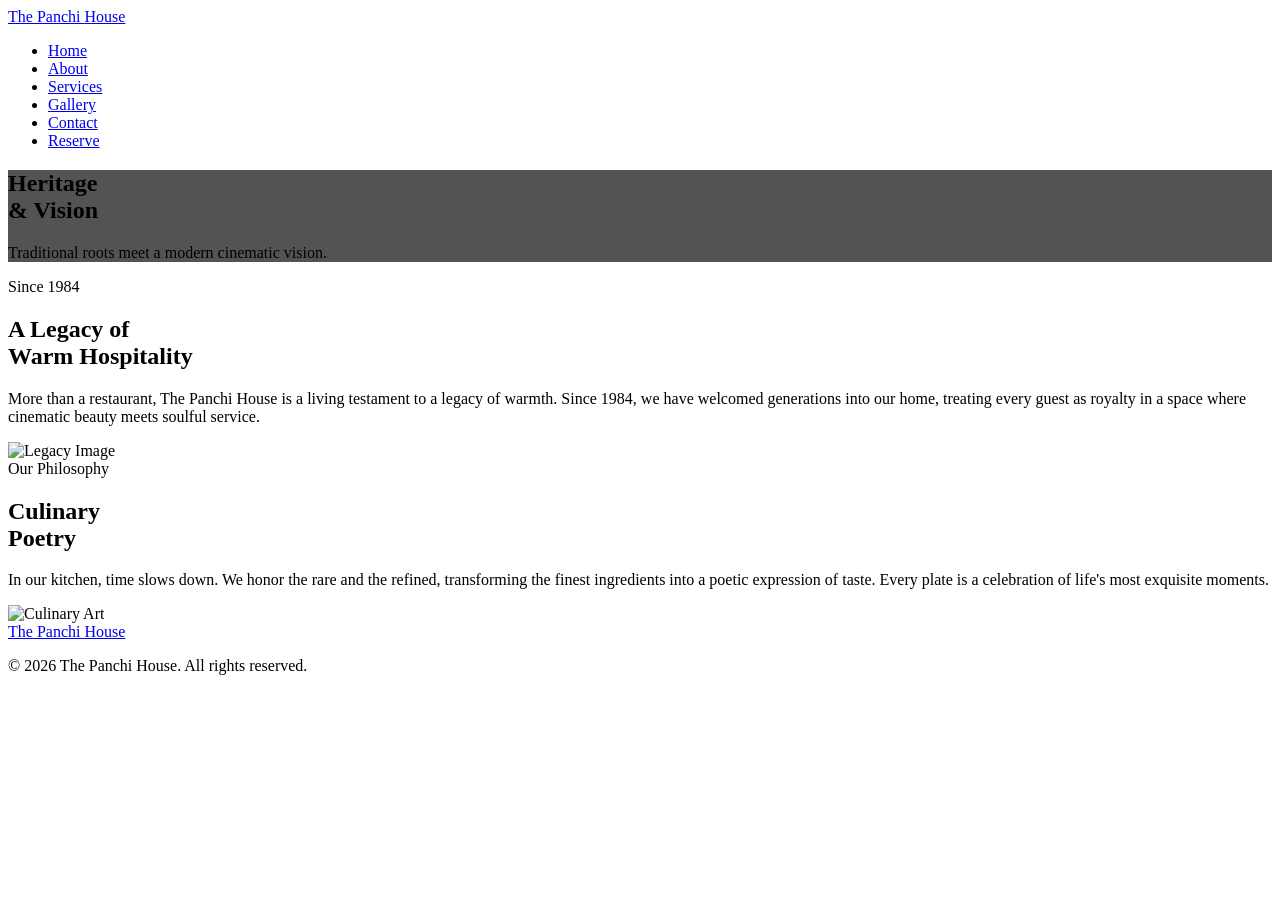
==== about.html @ 53bc6aa8 "Add files via upload" ====
<!DOCTYPE html>
<html lang="en">

<head>
    <meta charset="UTF-8">
    <meta name="viewport" content="width=device-width, initial-scale=1.0">
    <title>About Us | The Panchi House</title>
    <!-- Google Fonts -->
    <link rel="preconnect" href="https://fonts.googleapis.com">
    <link rel="preconnect" href="https://fonts.gstatic.com" crossorigin>
    <link
        href="https://fonts.googleapis.com/css2?family=Montserrat:wght@300;400;600;700&family=Playfair+Display:ital,wght@0,400;0,700;1,400&display=swap"
        rel="stylesheet">
    <!-- AOS Animation Library -->
    <link href="https://unpkg.com/aos@2.3.1/dist/aos.css" rel="stylesheet">
    <!-- Main Style -->
    <link rel="stylesheet" href="css/style.css">
    <meta name="description"
        content="The Panchi House – Luxury dining restaurant in Moula Ali, Secunderabad. Experience royal ambience, premium food, and unforgettable celebrations.">

    <meta name="keywords"
        content="Restaurant in Moula Ali, Fine Dining Secunderabad, Family Restaurant Hyderabad, Luxury Dining Telangana">

    <meta name="viewport" content="width=device-width, initial-scale=1.0">
</head>

<body>

    <!-- Header / Navigation -->
    <nav class="navbar scrolled"> <!-- Scrolled state by default on internal pages -->
        <div class="container nav-content">
            <div class="logo">
                <a href="index.html">The Panchi <span>House</span></a>
            </div>
            <ul class="nav-links">
                <li><a href="index.html">Home</a></li>
                <li><a href="about.html" class="active">About</a></li>
                <li><a href="services.html">Services</a></li>
                <li><a href="gallery.html">Gallery</a></li>
                <li><a href="contact.html">Contact</a></li>
                <li><a href="contact.html#reserve" class="btn-primary nav-btn">Reserve</a></li>
            </ul>
        </div>
    </nav>

    <!-- Page Header -->
    <section class="page-header"
        style="background: linear-gradient(rgba(10,10,10,0.7), rgba(10,10,10,0.7)), url('https://images.unsplash.com/photo-1517248135467-4c7edcad34c4?auto=format&fit=crop&w=1500&q=80') center/cover;">
        <div class="container" data-aos="fade-up">
            <h1 class="luxury-heading">Heritage <br>& <span>Vision</span></h1>
            <p>Traditional roots meet a modern cinematic vision.</p>
        </div>
    </section>

    <!-- Story Content -->
    <section class="story">
        <div class="container">
            <div class="story-block" data-aos="fade-up">
                <div class="story-text">
                    <span class="sub-heading">Since 1984</span>
                    <h2 class="luxury-heading">A Legacy of <br>Warm Hospitality</h2>
                    <p>More than a restaurant, The Panchi House is a living testament to a legacy of warmth. Since 1984,
                        we have welcomed generations into our home, treating every guest as royalty in a space where
                        cinematic beauty meets soulful service.
                    </p>
                </div>
                <div class="story-img">
                    <img src="https://images.unsplash.com/photo-1600565193348-f74bd3c7ccdf?auto=format&fit=crop&w=800&q=80"
                        alt="Legacy Image">
                </div>
            </div>

            <div class="story-block reverse" data-aos="fade-up">
                <div class="story-text">
                    <span class="sub-heading">Our Philosophy</span>
                    <h2 class="luxury-heading">Culinary <br>Poetry</h2>
                    <p>In our kitchen, time slows down. We honor the rare and the refined, transforming the finest
                        ingredients into a poetic expression of taste. Every plate is a celebration of life's most
                        exquisite moments.</p>
                </div>
                <div class="story-img">
                    <img src="https://images.unsplash.com/photo-1574484284002-952d92456975?auto=format&fit=crop&w=800&q=80"
                        alt="Culinary Art">
                </div>
            </div>
        </div>
    </section>

    <!-- Footer -->
    <footer class="footer">
        <div class="container footer-content">
            <div class="footer-logo">
                <a href="index.html">The Panchi <span>House</span></a>
            </div>
            <p>&copy; 2026 The Panchi House. All rights reserved.</p>
        </div>
    </footer>

    <!-- JS Scripts -->
    <script src="https://unpkg.com/aos@2.3.1/dist/aos.js"></script>
    <script src="js/script.js"></script>
    <script>
        AOS.init();
    </script>
</body>

</html>
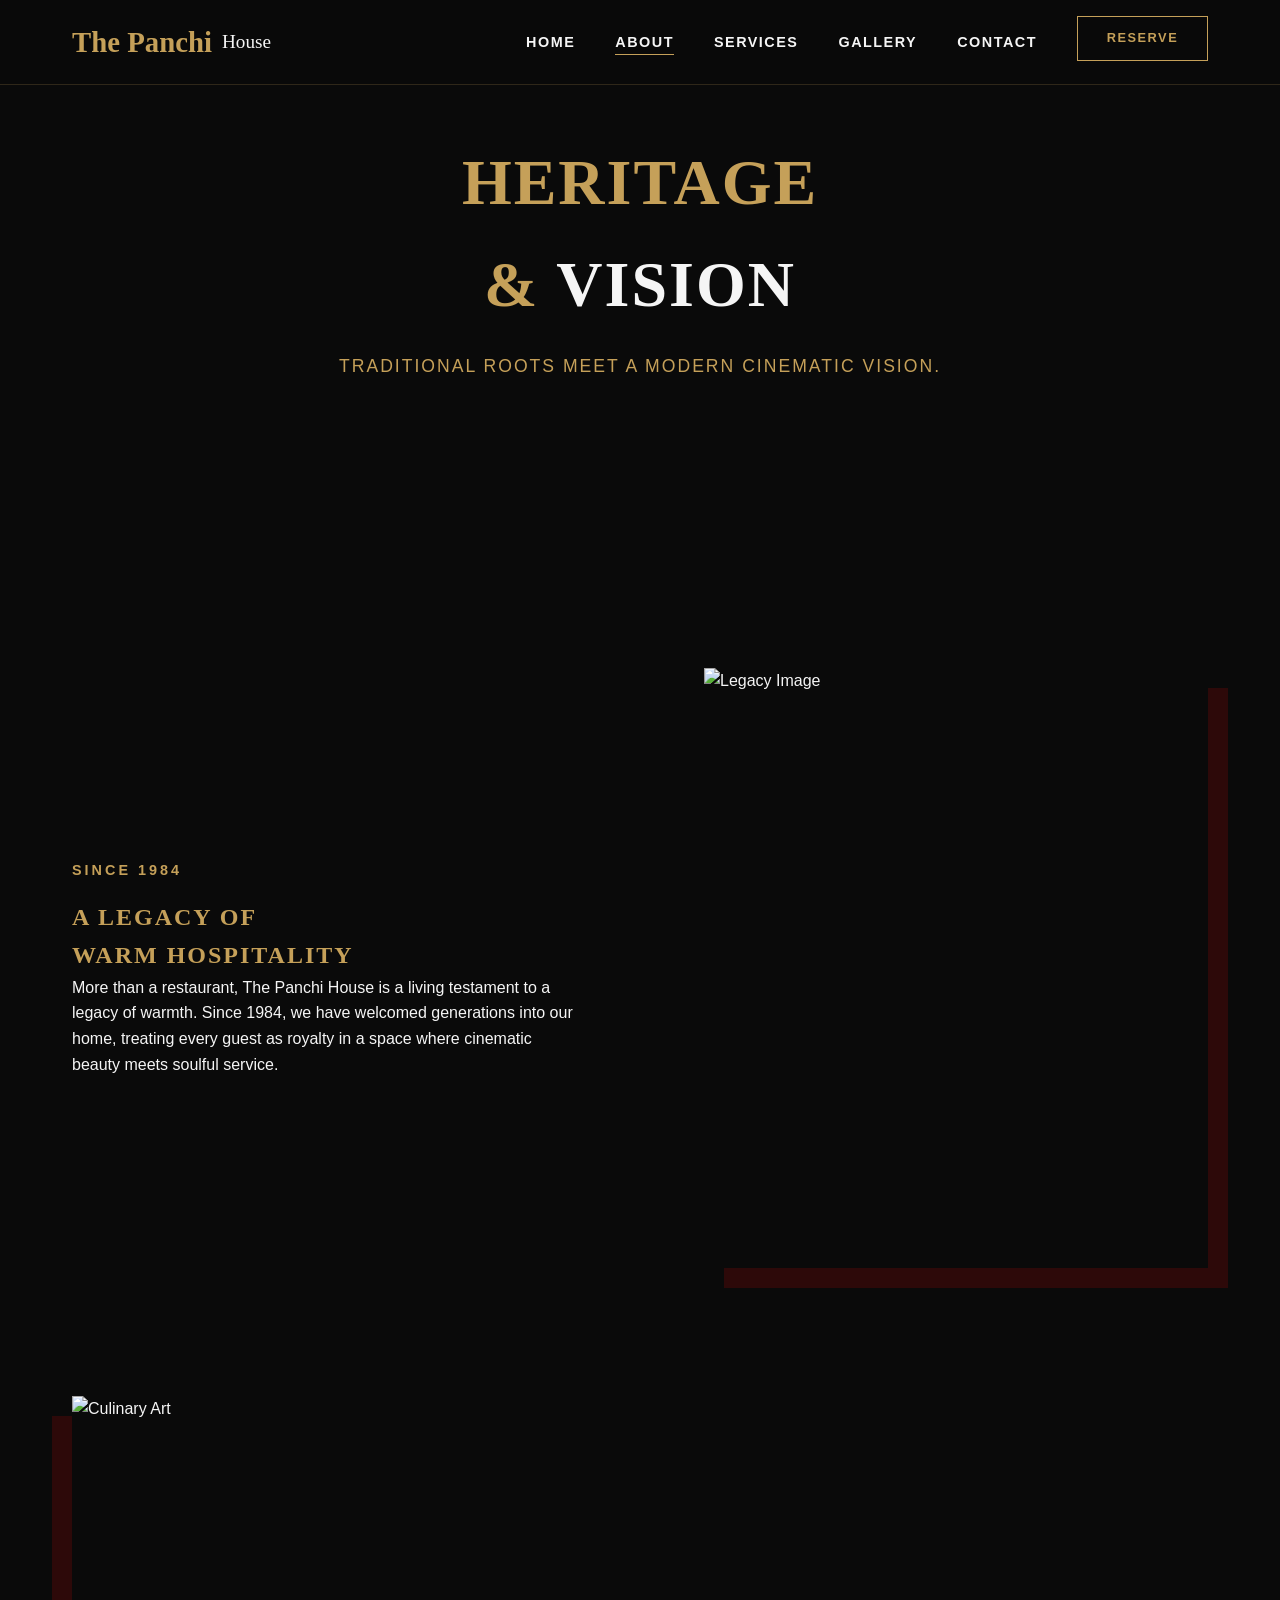
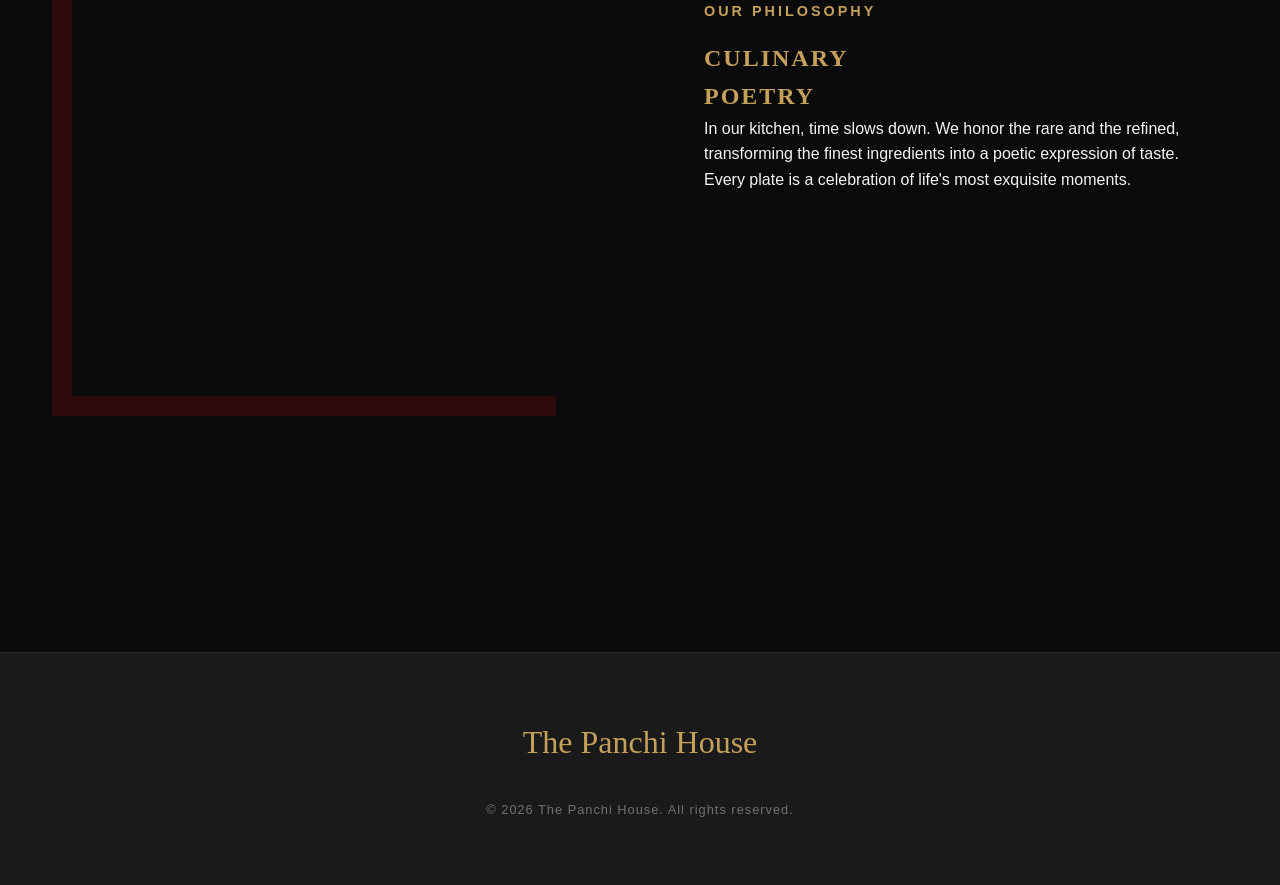
==== commit cb7b8483: "Update about.html" ====
--- a/about.html
+++ b/about.html
@@ -14,7 +14,7 @@
     <!-- AOS Animation Library -->
     <link href="https://unpkg.com/aos@2.3.1/dist/aos.css" rel="stylesheet">
     <!-- Main Style -->
-    <link rel="stylesheet" href="css/style.css">
+    <link rel="stylesheet" href="style.css">
     <meta name="description"
         content="The Panchi House – Luxury dining restaurant in Moula Ali, Secunderabad. Experience royal ambience, premium food, and unforgettable celebrations.">
 
@@ -104,4 +104,5 @@
     </script>
 </body>
 
-</html>+
+</html>
--- a/style.css
+++ b/style.css
@@ -0,0 +1,933 @@
+:root {
+    /* Primary Colors */
+    --primary-maroon: #2D0909;
+    --primary-gold: #C5A059;
+    --primary-gold-dim: #A88647;
+    --accent-gold: #E6C280;
+    --matte-black: #0A0A0A;
+    --soft-white: #F5F5F5;
+    --dark-grey: #1A1A1A;
+
+    /* Typography */
+    --font-heading: 'Playfair Display', serif;
+    --font-body: 'Montserrat', sans-serif;
+
+    /* Spacing & Transitions */
+    --spacing-xs: 0.5rem;
+    --spacing-sm: 1rem;
+    --spacing-md: 2rem;
+    --spacing-lg: 4rem;
+    --spacing-xl: 8rem;
+    --transition-smooth: all 0.4s cubic-bezier(0.4, 0, 0.2, 1);
+}
+
+* {
+    margin: 0;
+    padding: 0;
+    box-sizing: border-box;
+}
+
+html {
+    scroll-behavior: smooth;
+}
+
+body {
+    background-color: var(--matte-black);
+    color: var(--soft-white);
+    font-family: var(--font-body);
+    line-height: 1.6;
+    overflow-x: hidden;
+}
+
+h1,
+h2,
+h3,
+h4,
+.luxury-heading {
+    font-family: var(--font-heading);
+    color: var(--primary-gold);
+    text-transform: uppercase;
+    letter-spacing: 2px;
+}
+
+a {
+    text-decoration: none;
+    color: inherit;
+    transition: var(--transition-smooth);
+}
+
+ul {
+    list-style: none;
+}
+
+img {
+    max-width: 100%;
+    display: block;
+}
+
+.container {
+    max-width: 1200px;
+    margin: 0 auto;
+    padding: 0 var(--spacing-md);
+}
+
+/* Luxury Button System */
+.btn-primary {
+    display: inline-block;
+    padding: 1rem 2.5rem;
+    border: 1px solid var(--primary-gold);
+    color: var(--primary-gold);
+    text-transform: uppercase;
+    font-weight: 600;
+    letter-spacing: 2px;
+    position: relative;
+    overflow: hidden;
+    z-index: 1;
+    background: transparent;
+}
+
+.btn-primary::before {
+    content: '';
+    position: absolute;
+    top: 0;
+    left: -100%;
+    width: 100%;
+    height: 100%;
+    background: var(--primary-gold);
+    transition: var(--transition-smooth);
+    z-index: -1;
+}
+
+.btn-primary:hover::before {
+    left: 0;
+}
+
+.btn-primary:hover {
+    color: var(--primary-maroon);
+}
+
+/* Navigation Styles */
+.navbar {
+    position: fixed;
+    top: 0;
+    left: 0;
+    width: 100%;
+    z-index: 1000;
+    padding: 1.5rem 0;
+    transition: var(--transition-smooth);
+    background: transparent;
+}
+
+.navbar.scrolled {
+    padding: 1rem 0;
+    background: rgba(10, 10, 10, 0.95);
+    border-bottom: 1px solid rgba(197, 160, 89, 0.2);
+    backdrop-filter: blur(10px);
+}
+
+.nav-content {
+    display: flex;
+    justify-content: space-between;
+    align-items: center;
+}
+
+.logo a {
+    font-family: var(--font-heading);
+    font-size: 1.8rem;
+    font-weight: 700;
+    color: var(--primary-gold);
+    display: flex;
+    align-items: center;
+}
+
+.logo span {
+    color: var(--soft-white);
+    margin-left: 10px;
+    font-weight: 400;
+    font-size: 1.2rem;
+}
+
+.nav-links {
+    display: flex;
+    gap: 2.5rem;
+    align-items: center;
+}
+
+.nav-links li a {
+    font-size: 0.9rem;
+    font-weight: 600;
+    text-transform: uppercase;
+    letter-spacing: 1.5px;
+    position: relative;
+}
+
+.nav-links li a::after {
+    content: '';
+    position: absolute;
+    bottom: -5px;
+    left: 0;
+    width: 0;
+    height: 1px;
+    background: var(--primary-gold);
+    transition: var(--transition-smooth);
+}
+
+.nav-links li a:hover::after,
+.nav-links li a.active::after {
+    width: 100%;
+}
+
+.nav-btn {
+    padding: 0.7rem 1.8rem !important;
+    font-size: 0.8rem !important;
+}
+
+/* Hero Section Styles */
+.hero {
+    height: 100vh;
+    display: flex;
+    align-items: center;
+    justify-content: center;
+    text-align: center;
+    position: relative;
+    overflow: hidden;
+}
+
+.hero-video {
+    position: absolute;
+    top: 0;
+    left: 0;
+    width: 100%;
+    height: 100%;
+    z-index: -1;
+}
+
+.hero-video video {
+    width: 100%;
+    height: 100%;
+    object-fit: cover;
+}
+
+.overlay {
+    position: absolute;
+    top: 0;
+    left: 0;
+    width: 100%;
+    height: 100%;
+    background: linear-gradient(to bottom, rgba(10, 10, 10, 0.6), rgba(10, 10, 10, 0.8));
+}
+
+.hero-content h1 {
+    font-size: clamp(3rem, 10vw, 6rem);
+    margin-bottom: 1.5rem;
+    line-height: 1.1;
+}
+
+.hero-content h1 span {
+    color: var(--soft-white);
+}
+
+.hero-content p {
+    font-size: 1.2rem;
+    max-width: 600px;
+    margin: 0 auto 2.5rem;
+    color: rgba(245, 245, 245, 0.8);
+    font-weight: 300;
+}
+
+.hero-btns {
+    display: flex;
+    gap: 1.5rem;
+    justify-content: center;
+}
+
+.btn-secondary {
+    display: inline-block;
+    padding: 1rem 2.5rem;
+    border: 1px solid var(--soft-white);
+    color: var(--soft-white);
+    text-transform: uppercase;
+    font-weight: 600;
+    letter-spacing: 2px;
+}
+
+.btn-secondary:hover {
+    background: var(--soft-white);
+    color: var(--matte-black);
+}
+
+/* Scroll Indicator */
+.scroll-indicator {
+    position: absolute;
+    bottom: 30px;
+    left: 50%;
+    transform: translateX(-50%);
+    display: flex;
+    flex-direction: column;
+    align-items: center;
+    gap: 10px;
+    color: var(--primary-gold);
+    font-size: 0.7rem;
+    text-transform: uppercase;
+    letter-spacing: 2px;
+}
+
+.mouse {
+    width: 25px;
+    height: 40px;
+    border: 2px solid var(--primary-gold);
+    border-radius: 20px;
+    position: relative;
+}
+
+.mouse::before {
+    content: '';
+    position: absolute;
+    top: 8px;
+    left: 50%;
+    transform: translateX(-50%);
+    width: 4px;
+    height: 8px;
+    background: var(--primary-gold);
+    border-radius: 2px;
+    animation: scroll 2s infinite;
+}
+
+@keyframes scroll {
+    0% {
+        opacity: 1;
+        transform: translateX(-50%) translateY(0);
+    }
+
+    100% {
+        opacity: 0;
+        transform: translateX(-50%) translateY(15px);
+    }
+}
+
+/* Global Section Utilities */
+section {
+    padding: var(--spacing-xl) 0;
+}
+
+.sub-heading {
+    display: block;
+    color: var(--primary-gold);
+    text-transform: uppercase;
+    font-size: 0.9rem;
+    letter-spacing: 3px;
+    margin-bottom: 1rem;
+    font-weight: 600;
+}
+
+.section-header {
+    text-align: center;
+    margin-bottom: var(--spacing-lg);
+}
+
+.luxury-heading span {
+    color: var(--soft-white);
+}
+
+/* Section Grid Layouts */
+.section-grid {
+    display: grid;
+    grid-template-columns: 1fr 1fr;
+    gap: var(--spacing-xl);
+    align-items: center;
+}
+
+.image-box {
+    position: relative;
+}
+
+.image-box img {
+    width: 100%;
+    height: 500px;
+    object-fit: cover;
+    filter: brightness(0.8);
+}
+
+.img-accent {
+    position: absolute;
+    top: 20px;
+    left: -20px;
+    width: 100%;
+    height: 100%;
+    border: 1px solid var(--primary-gold);
+    z-index: -1;
+}
+
+.text-box p {
+    margin-bottom: 2rem;
+    color: rgba(245, 245, 245, 0.7);
+}
+
+.btn-text {
+    color: var(--primary-gold);
+    font-weight: 600;
+    text-transform: uppercase;
+    letter-spacing: 1px;
+    display: flex;
+    align-items: center;
+    gap: 10px;
+}
+
+.btn-text:hover {
+    gap: 15px;
+}
+
+/* Dishes Grid */
+.dishes-grid {
+    display: grid;
+    grid-template-columns: repeat(3, 1fr);
+    gap: var(--spacing-md);
+}
+
+.dish-card {
+    background: var(--dark-grey);
+    border: 1px solid rgba(197, 160, 89, 0.1);
+    transition: var(--transition-smooth);
+    overflow: hidden;
+}
+
+.dish-card:hover {
+    transform: translateY(-10px);
+    border-color: var(--primary-gold);
+}
+
+.dish-img img {
+    width: 100%;
+    height: 300px;
+    object-fit: cover;
+    transition: var(--transition-smooth);
+}
+
+.dish-card:hover .dish-img img {
+    transform: scale(1.05);
+}
+
+.dish-info {
+    padding: 2rem;
+    text-align: center;
+}
+
+.dish-info h3 {
+    font-family: var(--font-heading);
+    color: var(--soft-white);
+    margin-bottom: 0.5rem;
+    font-size: 1.4rem;
+}
+
+.dish-info p {
+    font-size: 0.9rem;
+    color: rgba(245, 245, 245, 0.6);
+    margin-bottom: 1.5rem;
+}
+
+.dish-info .price {
+    font-family: var(--font-heading);
+    color: var(--primary-gold);
+    font-size: 1.2rem;
+    font-weight: 700;
+}
+
+/* Testimonials */
+.testimonials {
+    background: linear-gradient(rgba(10, 10, 10, 0.9), rgba(10, 10, 10, 0.9)),
+        url('https://images.unsplash.com/photo-1514362545857-3bc16c4c7d1b?auto=format&fit=crop&w=1500&q=80');
+    background-size: cover;
+    background-attachment: fixed;
+    text-align: center;
+}
+
+.testimonial-slider {
+    max-width: 800px;
+    margin: 0 auto;
+}
+
+.quote-icon {
+    font-size: 5rem;
+    color: var(--primary-gold);
+    font-family: var(--font-heading);
+    line-height: 1;
+    margin-bottom: 1rem;
+}
+
+.slide p {
+    font-size: 1.5rem;
+    font-style: italic;
+    font-family: var(--font-heading);
+    margin-bottom: 2rem;
+    line-height: 1.4;
+}
+
+.slide h4 {
+    color: var(--primary-gold);
+    margin-bottom: 0.2rem;
+}
+
+.slide span {
+    font-size: 0.8rem;
+    text-transform: uppercase;
+    letter-spacing: 2px;
+    color: rgba(245, 245, 245, 0.5);
+}
+
+/* Mobile Responsive Adjustments */
+@media (max-width: 992px) {
+    .section-grid {
+        grid-template-columns: 1fr;
+        gap: var(--spacing-lg);
+    }
+
+    .dishes-grid {
+        grid-template-columns: repeat(2, 1fr);
+    }
+}
+
+@media (max-width: 768px) {
+    .nav-links {
+        display: none;
+    }
+
+    .hero-content h1 {
+        font-size: 3.5rem;
+    }
+
+    .dishes-grid {
+        grid-template-columns: 1fr;
+    }
+}
+
+/* Page Header (Internal Pages) */
+.page-header {
+    height: 60vh;
+    display: flex;
+    align-items: center;
+    justify-content: center;
+    text-align: center;
+    padding-top: 100px;
+}
+
+.page-header h1 {
+    font-size: 4rem;
+    margin-bottom: 1rem;
+}
+
+.page-header p {
+    font-size: 1.1rem;
+    letter-spacing: 2px;
+    text-transform: uppercase;
+    color: var(--primary-gold);
+}
+
+/* About / Story Blocks */
+.story-block {
+    display: flex;
+    align-items: center;
+    gap: var(--spacing-xl);
+    margin-bottom: var(--spacing-xl);
+}
+
+.story-block.reverse {
+    flex-direction: row-reverse;
+}
+
+.story-text {
+    flex: 1;
+}
+
+.story-img {
+    flex: 1;
+}
+
+.story-img img {
+    width: 100%;
+    height: 600px;
+    object-fit: cover;
+    box-shadow: 20px 20px 0px 0px var(--primary-maroon);
+}
+
+.story-block.reverse .story-img img {
+    box-shadow: -20px 20px 0px 0px var(--primary-maroon);
+}
+
+/* Services Page Styles */
+.services-grid {
+    display: grid;
+    grid-template-columns: repeat(2, 1fr);
+    gap: var(--spacing-lg);
+}
+
+.service-card {
+    background: var(--dark-grey);
+    padding: var(--spacing-lg);
+    border: 1px solid rgba(197, 160, 89, 0.1);
+    transition: var(--transition-smooth);
+    text-align: center;
+}
+
+.service-card:hover {
+    border-color: var(--primary-gold);
+    transform: translateY(-5px);
+}
+
+.service-icon {
+    margin-bottom: 2rem;
+}
+
+.service-icon img {
+    width: 60px;
+    margin: 0 auto;
+}
+
+.service-card h3 {
+    margin-bottom: 1rem;
+    font-size: 1.8rem;
+}
+
+.service-card p {
+    color: rgba(245, 245, 245, 0.6);
+    margin-bottom: 2rem;
+}
+
+.service-features {
+    text-align: left;
+    display: inline-block;
+}
+
+.service-features li {
+    font-size: 0.9rem;
+    color: var(--primary-gold);
+    margin-bottom: 0.8rem;
+    display: flex;
+    align-items: center;
+    gap: 10px;
+}
+
+.service-features li::before {
+    content: '◈';
+    font-size: 0.8rem;
+}
+
+/* Gallery Styles */
+.gallery-filters {
+    display: flex;
+    justify-content: center;
+    gap: 1.5rem;
+    margin-bottom: var(--spacing-lg);
+}
+
+.filter-btn {
+    background: transparent;
+    border: 1px solid rgba(197, 160, 89, 0.3);
+    color: var(--soft-white);
+    padding: 0.6rem 1.5rem;
+    text-transform: uppercase;
+    letter-spacing: 2px;
+    font-size: 0.8rem;
+    cursor: pointer;
+    transition: var(--transition-smooth);
+}
+
+.filter-btn.active,
+.filter-btn:hover {
+    background: var(--primary-gold);
+    color: var(--primary-maroon);
+    border-color: var(--primary-gold);
+}
+
+.masonry-grid {
+    column-count: 3;
+    column-gap: var(--spacing-md);
+}
+
+.gallery-item {
+    break-inside: avoid;
+    margin-bottom: var(--spacing-md);
+    position: relative;
+    overflow: hidden;
+    cursor: pointer;
+    box-shadow: 0 15px 35px rgba(0, 0, 0, 0.4);
+    transition: var(--transition-smooth);
+}
+
+.gallery-item img {
+    width: 100%;
+    transition: transform 1.2s cubic-bezier(0.2, 1, 0.3, 1);
+}
+
+.gallery-overlay {
+    position: absolute;
+    top: 0;
+    left: 0;
+    width: 100%;
+    height: 100%;
+    background: linear-gradient(to top, rgba(45, 9, 9, 0.9), transparent 70%);
+    display: flex;
+    align-items: flex-end;
+    justify-content: center;
+    padding-bottom: 3rem;
+    opacity: 0;
+    transition: var(--transition-smooth);
+}
+
+.gallery-overlay span {
+    color: var(--primary-gold);
+    text-transform: uppercase;
+    letter-spacing: 4px;
+    font-weight: 600;
+    font-size: 0.9rem;
+    padding: 0.8rem 1.5rem;
+    border: 1px solid rgba(197, 160, 89, 0.4);
+    background: rgba(10, 10, 10, 0.5);
+    backdrop-filter: blur(5px);
+    transform: translateY(20px);
+    transition: transform 0.6s cubic-bezier(0.2, 1, 0.3, 1), opacity 0.6s ease;
+    opacity: 0;
+}
+
+.gallery-item:hover img {
+    transform: scale(1.15);
+}
+
+.gallery-item:hover .gallery-overlay {
+    opacity: 1;
+}
+
+.gallery-item:hover .gallery-overlay span {
+    transform: translateY(0);
+    opacity: 1;
+}
+
+/* Footer */
+.footer {
+    padding: var(--spacing-lg) 0;
+    border-top: 1px solid rgba(197, 160, 89, 0.1);
+    background: var(--dark-grey);
+    text-align: center;
+}
+
+.footer-logo {
+    margin-bottom: 2rem;
+}
+
+.footer-logo a {
+    font-family: var(--font-heading);
+    font-size: 2rem;
+    color: var(--primary-gold);
+}
+
+.footer p {
+    font-size: 0.8rem;
+    color: rgba(245, 245, 245, 0.4);
+    letter-spacing: 1px;
+}
+
+@media (max-width: 992px) {
+    .masonry-grid {
+        column-count: 2;
+    }
+}
+
+@media (max-width: 768px) {
+    .story-block {
+        flex-direction: column !important;
+        gap: var(--spacing-sm);
+    }
+
+    .story-img img {
+        height: 400px;
+        box-shadow: 10px 10px 0px 0px var(--primary-maroon);
+    }
+
+    .page-header h1 {
+        font-size: 3rem;
+    }
+
+    .services-grid {
+        grid-template-columns: 1fr;
+    }
+
+    .masonry-grid {
+        column-count: 1;
+    }
+}
+
+/* Contact Details */
+.contact-details {
+    padding-bottom: var(--spacing-lg);
+}
+
+.info-item {
+    margin-bottom: 2rem;
+}
+
+.info-item h4 {
+    font-size: 1rem;
+    color: var(--primary-gold);
+    margin-bottom: 0.5rem;
+    text-transform: uppercase;
+    letter-spacing: 1px;
+}
+
+.info-item p {
+    color: rgba(245, 245, 245, 0.7);
+}
+
+.social-links {
+    display: flex;
+    flex-direction: column;
+    gap: 1rem;
+    margin-top: 3rem;
+}
+
+.social-links a {
+    display: flex;
+    align-items: center;
+    gap: 15px;
+    font-size: 0.9rem;
+    color: var(--soft-white);
+    transition: var(--transition-smooth);
+}
+
+.social-links a:hover {
+    color: var(--primary-gold);
+}
+
+.whatsapp-btn {
+    border: 1px solid var(--primary-gold);
+    padding: 1rem 2rem;
+    display: inline-flex !important;
+    width: fit-content;
+    color: var(--primary-gold) !important;
+    margin-top: 1rem;
+}
+
+.whatsapp-btn:hover {
+    background: var(--primary-gold);
+    color: var(--primary-maroon) !important;
+}
+
+.map-box {
+    border: 1px solid rgba(216, 216, 216, 0.2);
+    padding: 2px;
+    background: var(--dark-grey);
+    /*filter: grayscale(1) invert(1) contrast(1.2); mapp b/w effect*/
+    /* Cinematic dark map */
+}
+
+/* Reservation Form */
+.reservation-box {
+    background: var(--dark-grey);
+    padding: var(--spacing-lg);
+    border: 1px solid rgba(197, 160, 89, 0.1);
+    max-width: 900px;
+    margin: 0 auto;
+}
+
+.booking-form {
+    margin-top: 3rem;
+}
+
+.form-row {
+    display: grid;
+    grid-template-columns: 1fr 1fr;
+    gap: 2rem;
+    margin-bottom: 2rem;
+}
+
+.form-group {
+    margin-bottom: 1.5rem;
+}
+
+.form-group label {
+    display: block;
+    font-size: 0.8rem;
+    text-transform: uppercase;
+    letter-spacing: 2px;
+    color: var(--primary-gold);
+    margin-bottom: 0.8rem;
+}
+
+.form-group input,
+.form-group select,
+.form-group textarea {
+    width: 100%;
+    background: transparent;
+    border: none;
+    border-bottom: 1px solid rgba(245, 245, 245, 0.2);
+    color: var(--soft-white);
+    padding: 0.8rem 0;
+    font-family: var(--font-body);
+    transition: var(--transition-smooth);
+}
+
+.form-group input:focus,
+.form-group select:focus,
+.form-group textarea:focus {
+    outline: none;
+    border-color: var(--primary-gold);
+}
+
+.form-submit {
+    text-align: center;
+    margin-top: 3rem;
+}
+
+/* Mobile Menu Toggle */
+.menu-toggle {
+    display: none;
+    flex-direction: column;
+    gap: 6px;
+    cursor: pointer;
+}
+
+.menu-toggle span {
+    width: 30px;
+    height: 2px;
+    background: var(--primary-gold);
+    transition: var(--transition-smooth);
+}
+
+.menu-toggle.open span:nth-child(1) {
+    transform: rotate(45deg) translate(5px, 6px);
+}
+
+.menu-toggle.open span:nth-child(2) {
+    opacity: 0;
+}
+
+.menu-toggle.open span:nth-child(3) {
+    transform: rotate(-45deg) translate(5px, -6px);
+}
+
+@media (max-width: 768px) {
+    .menu-toggle {
+        display: flex;
+    }
+
+    .nav-links {
+        position: fixed;
+        top: 0;
+        right: -100%;
+        width: 80%;
+        height: 100vh;
+        background: var(--matte-black);
+        flex-direction: column;
+        justify-content: center;
+        align-items: center;
+        transition: var(--transition-smooth);
+        z-index: 999;
+    }
+
+    .nav-links.active {
+        right: 0;
+    }
+
+    .form-row {
+        grid-template-columns: 1fr;
+        gap: 0;
+    }
+}
